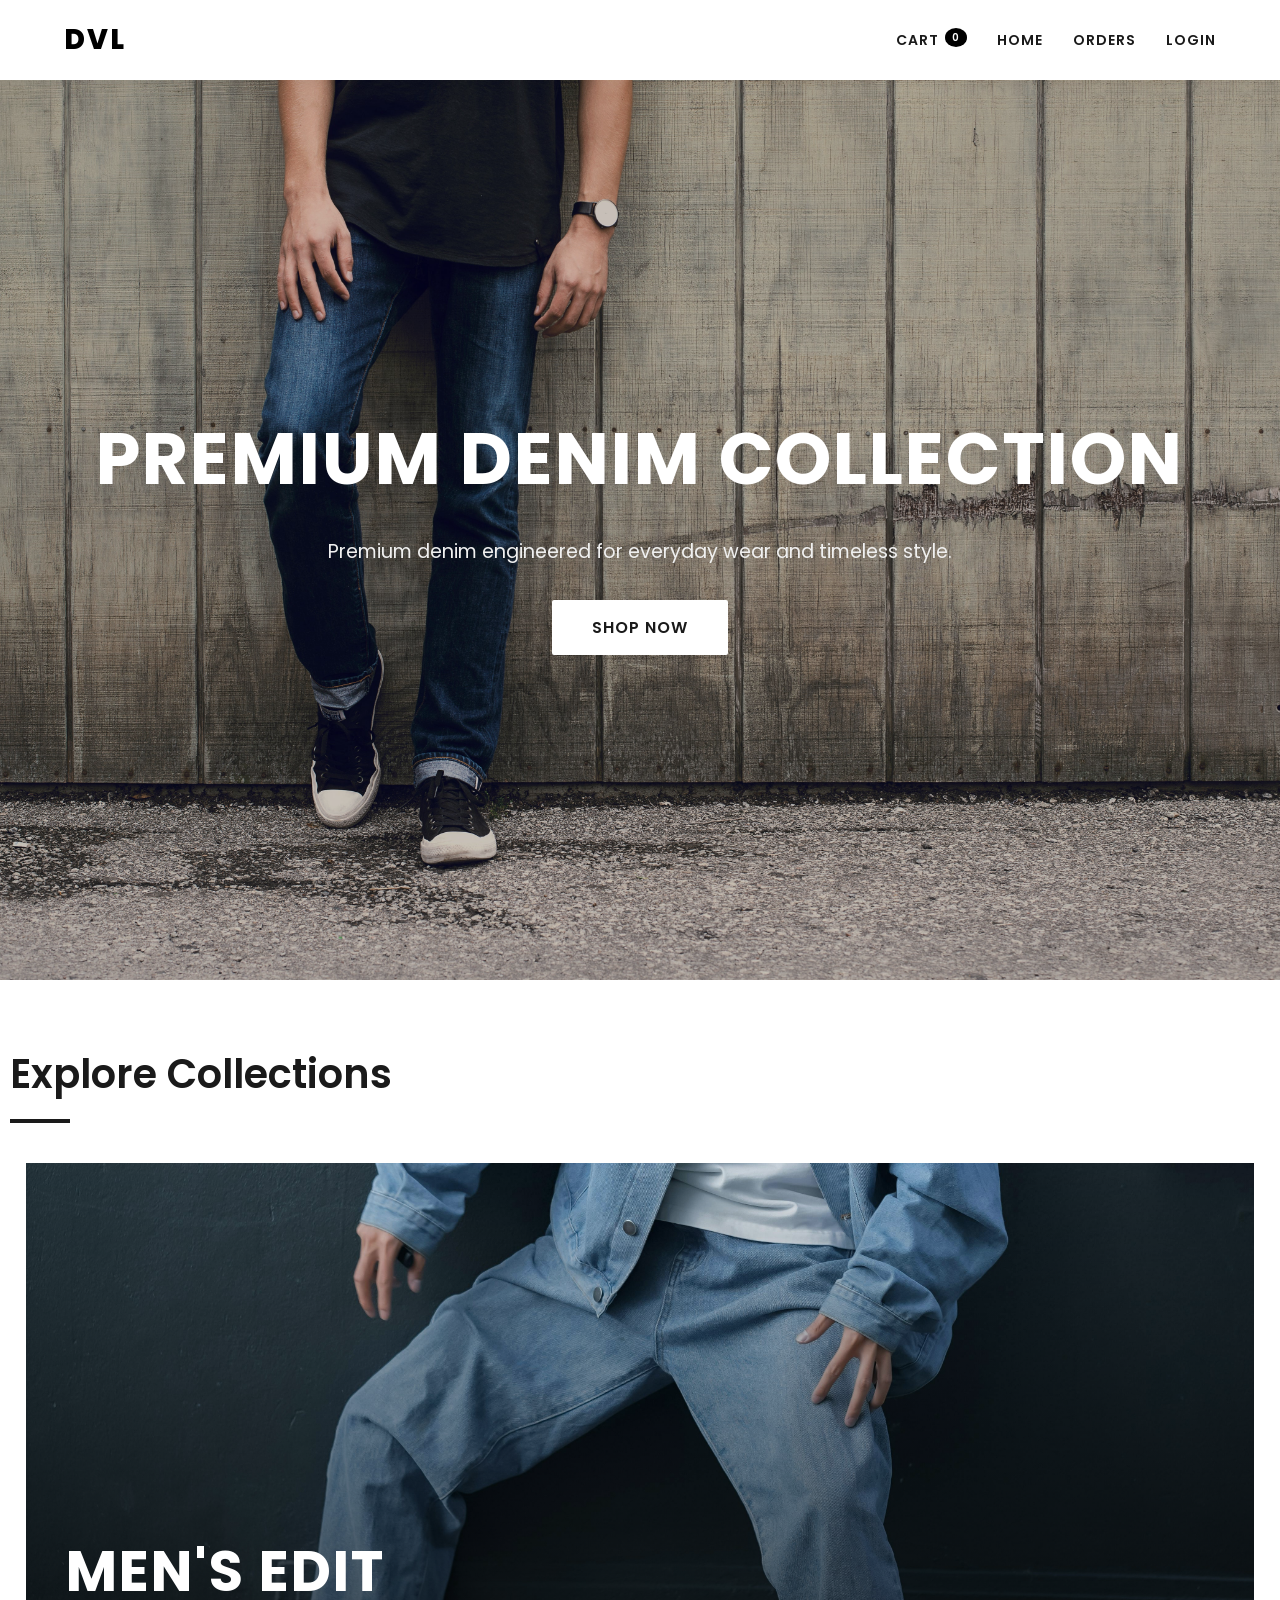
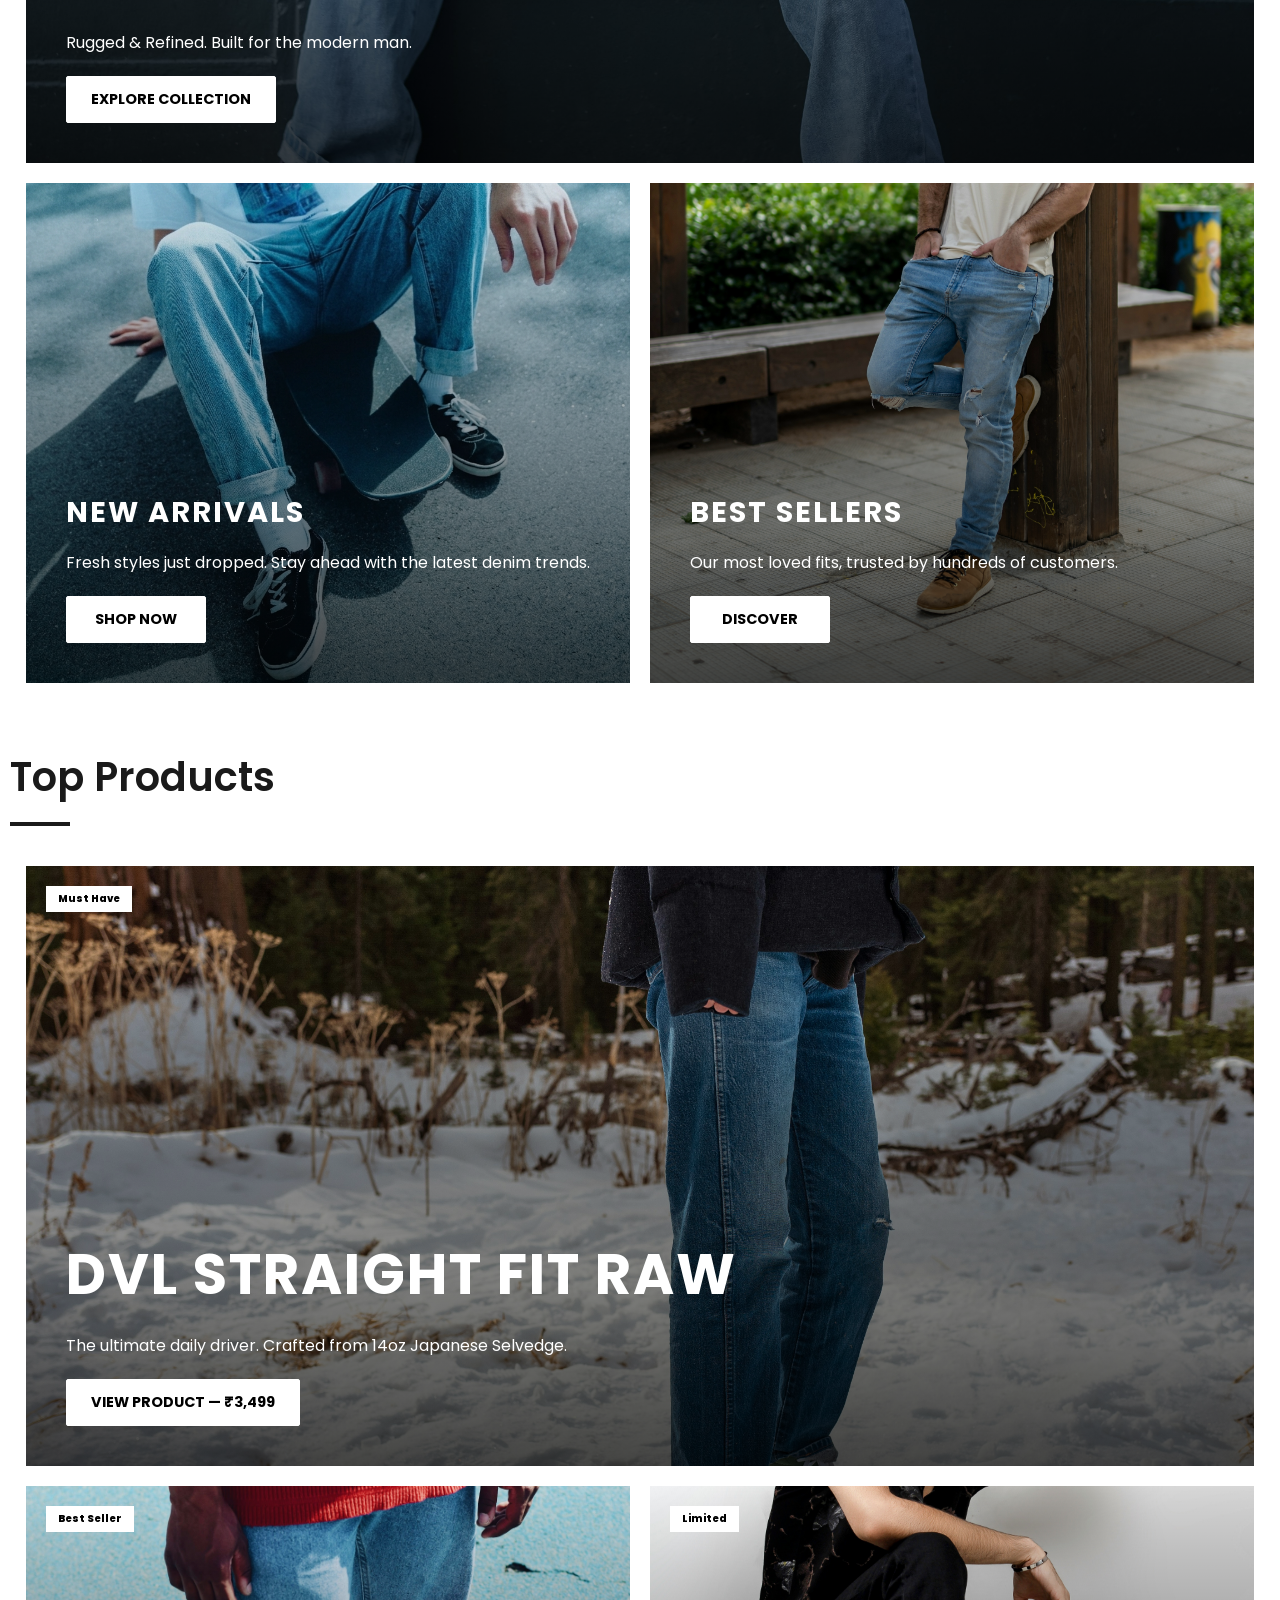
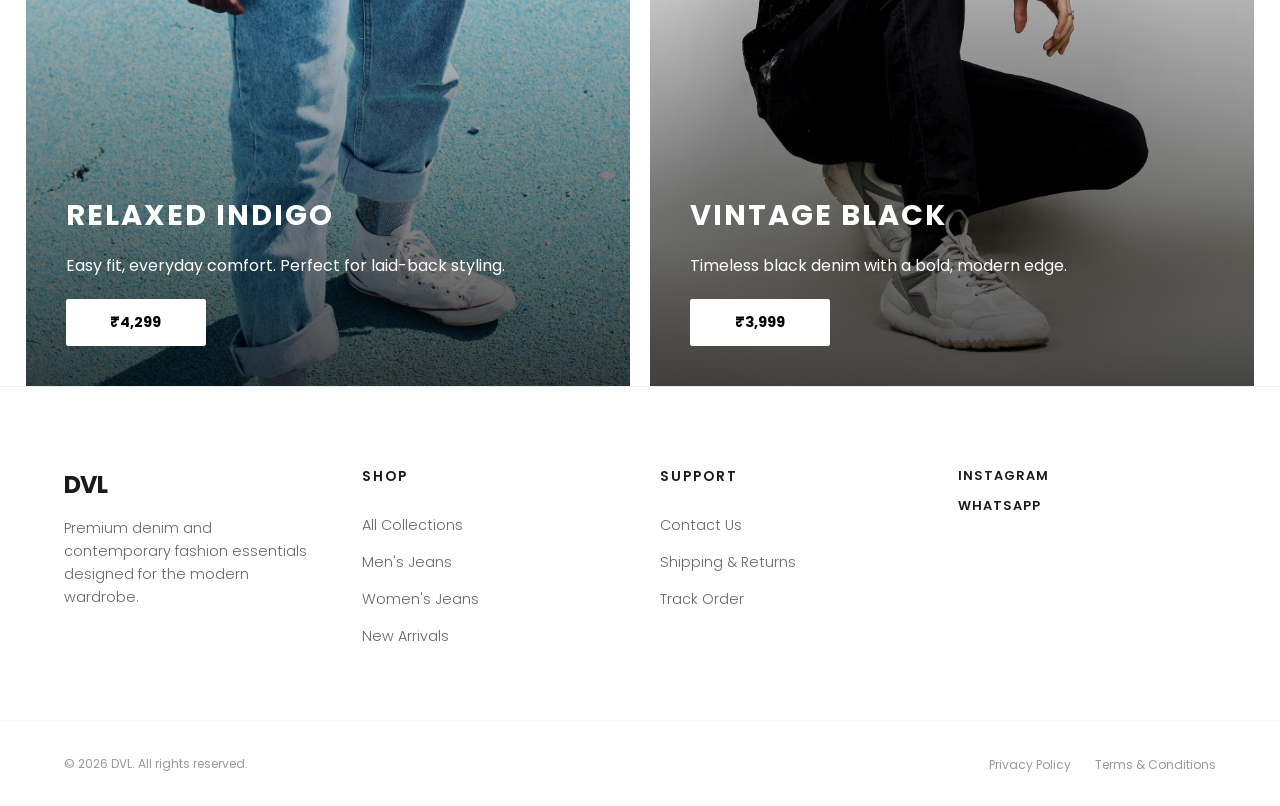
==== index.html @ 4c208b68 "Modify Frontend" ====
<!DOCTYPE html>
<html lang="en">

<head>
  <meta charset="UTF-8" />
  <meta name="viewport" content="width=device-width, initial-scale=1.0" />
  <title>DVL | Premium Jeans</title>

  <!-- product card and grid -->
  <link rel="stylesheet" href="./css/components/productCard.css">
  <link rel="stylesheet" href="./css/components/productGrid.css">

  <!-- Global css and toast -->
  <link rel="stylesheet" href="./css/shared/sharedCss.css">
  <link rel="stylesheet" href="./css/components/toast.css">

  <!-- navbar and footer -->
  <link rel="stylesheet" href="./css/components/navbar.css">
  <link rel="stylesheet" href="./css/components/hero.css">
  <link rel="stylesheet" href="./css/components/footer.css">

  <!-- page specific css -->
  <link rel="stylesheet" href="./css/pages/index.css">
  <!-- <link rel="stylesheet" href="../index.css"> -->

</head>

<body>

  <header id="navbar"></header>
  <div id="toast-container"></div>


  <section class="hero">
    <img src="./assets/images/mens-denim-fashion.jpg" alt="Premium Denim Collection" class="hero-img">

    <div class="hero-overlay"></div>
    <div class="hero-content">
      <h1>Premium Denim Collection</h1>
      <p>Premium denim engineered for everyday wear and timeless style.</p>
      <a href="#product-cards-container" class="hero-btn">Shop Now</a>
    </div>
  </section>



  <section class="container">
    <h1 class="section-title">Explore Collections</h1>
    <div class="bento-grid">
      <div class="bento-card large">
        <!-- <img src="./assets/images/maria-kovalets-N9t25W-dvDc-unsplash.jpg" alt="Men's Edit"> -->
        <!-- <img src="./assets/images/couple-casual-clothes-standing-against-blue-wall.jpg" alt="Men's Edit"> -->
        <img src="./assets/images/mensedit3.jpg" alt="Men's Edit">
        <div class="bento-overlay">
          <h3>Men's Edit</h3>
          <p>Rugged & Refined. Built for the modern man.</p>
          <a href="./collection.html?type=men" class="bento-btn">Explore Collection</a>
        </div>
      </div>

      <div class="bento-card">
        <img src="./assets/images/Gemini_Generated_Image_32xmdb32xmdb32xm.png" alt="Women's Edit">
        <div class="bento-overlay">
          <h3>New Arrivals</h3>
          <p>Fresh styles just dropped. Stay ahead with the latest denim trends.</p>
          <a href="./collection.html?type=new" class="bento-btn">Shop Now</a>
        </div>
      </div>

      <div class="bento-card">
        <img src="./assets/images/or-hakim-LSk5paRLh-Y-unsplash.jpg" alt="New Arrivals">
        <div class="bento-overlay">
          <h3>Best sellers</h3>
          <p>Our most loved fits, trusted by hundreds of customers.</p>
          <a href="./collection.html?type=bestseller" class="bento-btn">Discover</a>
        </div>
      </div>
    </div>
  </section>


  <section class="container">
    <h1 class="section-title">Top Products</h1>
    <div class="bento-grid">
      <div class="bento-card large">
        <img src="./assets/images/alex-pshenianykov-tn1fZMusweE-unsplash.jpg" alt="Slim Fit">
        <div class="bento-overlay">
          <div class="bento-badge">Must Have</div>
          <h3>DVL Straight Fit Raw</h3>
          <p>The ultimate daily driver. Crafted from 14oz Japanese Selvedge.</p>
          <a href="#" class="bento-btn">View Product — ₹3,499</a>
        </div>
      </div>

      <div class="bento-card">
        <img src="./assets/images/relaxed-indigo.jpg" alt="Relaxed Indigo">
        <div class="bento-overlay">
          <div class="bento-badge">Best Seller</div>
          <h3>Relaxed Indigo</h3>
          <p>Easy fit, everyday comfort. Perfect for laid-back styling.</p>
          <a href="#" class="bento-btn">₹4,299</a>
        </div>
      </div>

      <div class="bento-card">
        <img src="./assets/images/black.jpg" alt="Vintage Black">
        <div class="bento-overlay">
          <div class="bento-badge">Limited</div>
          <h3>Vintage Black</h3>
          <p>Timeless black denim with a bold, modern edge.</p>
          <a href="#" class="bento-btn">₹3,999</a>
        </div>
      </div>
    </div>
  </section>

  <div id="footer"></div>

  <script type="module" src="./js/pages/index.js"></script>
</body>

</html>
---- css/components/productCard.css ----
/* =============================================================
   PRODUCT CARD – GLOBAL & REUSABLE
   ============================================================= */

.product-card {
  display: block;
  text-decoration: none;
  color: #000;
  background: #fff;
  border-radius: 2px;
  overflow: hidden;
  /* border: 1px solid #eee; */
  transition: transform 0.35s ease, box-shadow 0.35s ease;
  animation: fadeUp 0.5s ease both;
  text-align: center;
}

.product-card:hover {
  transform: translateY(-6px);
  /* box-shadow: 0 18px 40px rgba(0, 0, 0, 0.08); */
}

/* ================= IMAGE ================= */

.product-card-image {
  width: 100%;
  aspect-ratio: 4 / 5;
  object-fit: cover;
  background-color: #f5f5f5;
  display: block;
  transition: transform 0.4s ease;
}

.product-card:hover .product-card-image {
  transform: scale(1.04);
}

/* ================= INFO ================= */

.product-card-info {
  padding: 1.6rem;
}

.product-card-name {
  font-size: 18px;
  font-weight: 300;
  margin-bottom: 0.6rem;
  line-height: 1.4;
  color: #1a1a1a;
}

.product-card-price {
  font-size: 16px;
  color: #666;
}

/* ================= ANIMATION ================= */

@keyframes fadeUp {
  from {
    opacity: 0;
    transform: translateY(12px);
  }

  to {
    opacity: 1;
    transform: translateY(0);
  }
}

/* =============================================================
   RESPONSIVE
   ============================================================= */

/* Tablets */
/* @media (max-width: 1100px) {
  .product-card-name {
    font-size: 14px;
    height: 2.5em;
    overflow: hidden;
  }

  .product-card-price {
    font-size: 14px;
  }
} */

/* Mobile */
@media (max-width: 768px) {
  .product-card-info {
    padding: 1.2rem;
  }

  .product-card-name {
    font-size: 14px;
  }

  .product-card-price {
    font-size: 14px;
  }
}

/* Small Phones */
@media (max-width: 480px) {
  .product-card-info {
    padding: 0.8rem;
  }

  .product-card-name {
    font-size: 10px;
  }

  .product-card-price {
    font-size: 10px;
  }
}
---- css/shared/sharedCss.css ----
@import url('https://fonts.googleapis.com/css2?family=Poppins:ital,wght@0,100;0,200;0,300;0,400;0,500;0,600;0,700;0,800;0,900;1,100;1,200;1,300;1,400;1,500;1,600;1,700;1,800;1,900&display=swap');

* {
    margin: 0;
    padding: 0;
    box-sizing: border-box;
}

body {
    font-family: "Poppins", sans-serif;
    font-weight: 400;
    font-style: normal;
    background: #ffffff;
    color: #1a1a1a;
    padding-top: 80px;
}

html,
body {
    overflow-x: hidden;
}

html {
  scroll-behavior: smooth;
}

a {
    text-decoration: none;
    color: inherit;
}
---- css/components/navbar.css ----
/* ================= NAVBAR BASE ================= */
.navbar {
  position: fixed;
  top: 0;
  left: 0;
  width: 100%;
  height: 80px;
  display: flex;
  justify-content: space-between;
  align-items: center;
  padding: 0 5%;
  background: #fff;
  z-index: 1000;
  box-sizing: border-box;
  box-shadow: 0 2px 10px rgba(0, 0, 0, 0.05);

  /* transition: transform 0.2s ease-in-out; */
  /* Smooth hide/show effect */
}

/* .navbar--hidden {
  transform: translateY(-100%);
} */

.logo {
  font-size: 28px;
  font-weight: 800;
  letter-spacing: 2px;
  text-decoration: none;
  color: #000;
}

.nav-right {
  display: flex;
  align-items: center;
  gap: 30px;
}

.desktop-nav {
  display: flex;
  gap: 30px;
}

.desktop-nav a,
.cart {
  font-size: 14px;
  font-weight: 600;
  text-decoration: none;
  color: #1a1a1a;
  letter-spacing: 1px;
  transition: opacity 0.3s;
}

.desktop-nav a:hover,
.cart:hover {
  opacity: 0.6;
}

.cart-count {
  background: #000;
  color: #fff;
  font-size: 10px;
  padding: 2px 7px;
  border-radius: 50%;
  vertical-align: top;
  margin-left: 2px;
}

/* Hamburger Styles */
.hamburger {
  display: none;
  /* Hide on desktop */
  flex-direction: column;
  gap: 6px;
  cursor: pointer;
}

.hamburger span {
  width: 25px;
  height: 2px;
  background: #000;
  transition: 0.3s;
}

/* ================= SIDEBAR (MOBILE) ================= */
.sidebar {
  position: fixed;
  top: 0;
  right: -300px;
  /* Hidden by default */
  width: 300px;
  height: 100vh;
  background: #fff;
  z-index: 2000;
  transition: 0.4s ease-in-out;
  padding: 40px;
  box-sizing: border-box;
  display: flex;
  flex-direction: column;
}

.sidebar.active {
  right: 0;
}

.sidebar-header {
  display: flex;
  justify-content: flex-end;
  margin-bottom: 50px;
}

.close-btn {
  font-size: 35px;
  cursor: pointer;
  line-height: 1;
}

.sidebar-links {
  display: flex;
  flex-direction: column;
  gap: 30px;
}

.sidebar-links a {
  font-size: 20px;
  font-weight: 500;
  text-decoration: none;
  color: #1a1a1a;
}

.sidebar-overlay {
  position: fixed;
  top: 0;
  left: 0;
  width: 100%;
  height: 100%;
  background: rgba(0, 0, 0, 0.4);
  display: none;
  z-index: 1500;
}

.sidebar-overlay.active {
  display: block;
}

/* ================= RESPONSIVE ================= */
@media (max-width: 768px) {
  .desktop-nav {
    display: none;
    /* Hide desktop links */
  }

  .hamburger {
    display: flex;
    /* Show hamburger */
  }

  .navbar {
    height: 70px;
    padding: 0 20px;
  }
}
---- css/components/hero.css ----
/* ================= HERO ================= */

.hero {
    position: relative;
    width: 100%;
    max-width: 1800px;
    margin: auto;
    height: 100vh;
    min-height: 600px;
    display: flex;
    align-items: center;
    justify-content: center;
    text-align: center;
    color: #ffffff;
    overflow: hidden;
}

.hero-img {
    position: absolute;
    top: 0;
    left: 0;
    width: 100%;
    height: 100%;
    object-fit: cover;
    object-position: center top;
    z-index: 1;
    /* Sits behind content */
}

.hero-overlay {
    position: absolute;
    inset: 0;
    background: rgba(0, 0, 0, 0.2);
    z-index: 2;
}

.hero-content {
    position: relative;
    z-index: 2;
    padding: 0 20px;
}

.hero h1 {
    font-size: clamp(2.5rem, 6vw, 4.5rem);
    font-weight: 700;
    margin-bottom: 1.5rem;
    letter-spacing: 2px;
    text-transform: uppercase;
}

.hero p {
    color: #f0f0f0;
    font-size: 1.2rem;
    max-width: 700px;
    margin: 0 auto 2rem;
    line-height: 1.6;
}

.hero-btn {
    display: inline-block;
    padding: 15px 40px;
    background-color: #fff;
    color: #1a1a1a;
    text-decoration: none;
    font-weight: 600;
    text-transform: uppercase;
    letter-spacing: 1px;
    transition: all 0.3s ease;
}

.hero-btn {
  display: inline-flex;
  align-items: center;
  justify-content: center;
  text-align: center;
  border-radius: 2px;
  white-space: nowrap;
}

.hero-btn:hover {
    background-color: transparent;
    color: #ffffff;
    border: 1px solid #ffffff;
    transform: translateY(-5px);
}

.hero-subtitle {
  display: block;
  font-size: 0.9rem;
  letter-spacing: 4px;
  text-transform: uppercase;
  margin-bottom: 1rem;
  color: #d4d4d4;
}






/* ================= FINAL RESPONSIVE ================= */

/* ---------- 1024px ---------- */
@media (max-width: 1024px) {

    .hero-img {
        object-position: 30% center;
    }

}


/* ---------- 768px ---------- */
@media (max-width: 768px) {

    .hero {
        height: 80vh;
        padding: 3rem 1rem;
    }

    .hero h1 {
        font-size: 2.2rem;
    }

    .hero p {
        font-size: 1rem;
    }

}


/* ---------- 480px ---------- */
@media (max-width: 480px) {

    /* Hero */
    .hero {
        height: 75vh;
    }

    .hero h1 {
        font-size: 1.8rem;
    }

    .hero p {
        font-size: 0.9rem;
    }

}

/* Add this to your sharedCss.css or the top of your navbar.css */
body {
  padding-top: 80px; /* This pushes the content down exactly 80px */
}

@media (max-width: 768px) {
  body {
    padding-top: 70px; /* Matches your mobile navbar height */
  }
}
---- css/components/footer.css ----
/* =============================================================
   ENHANCED FOOTER (Fully Responsive + Custom Mobile Layout)
   ============================================================= */

.main-footer {
    background-color: #fff;
    color: #1a1a1a;
    padding: 80px 0 0 0;
    border-top: 1px solid #eee;
    font-family: "Poppins", sans-serif;
}

.footer-container {
    max-width: 1300px;
    margin: 0 auto;
    padding: 0 5% 60px 5%;
    display: grid;
    /* Desktop: 4 columns */
    grid-template-columns: repeat(4, 1fr); 
    gap: 40px;
}

/* Typography & Logo */
.footer-logo {
    font-size: 1.5rem;
    letter-spacing: -1px;
    margin-bottom: 15px;
    font-weight: 700;
}

.footer-col h3 {
    font-size: 0.85rem;
    text-transform: uppercase;
    letter-spacing: 2px;
    margin-bottom: 25px;
    font-weight: 600;
}

.footer-col p {
    font-size: 0.9rem;
    color: #666;
    line-height: 1.6;
    font-weight: 300;
    margin-bottom: 15px;
}

/* Lists & Links */
.footer-col ul {
    list-style: none;
    padding: 0;
}

.footer-col ul li {
    margin-bottom: 12px;
}

.footer-col ul li a {
    text-decoration: none;
    color: #666;
    font-size: 0.9rem;
    font-weight: 300;
    display: inline-block;
    position: relative;
    transition: color 0.3s ease;
}

.footer-col ul li a::after {
    content: '';
    position: absolute;
    width: 0;
    height: 1px;
    bottom: -2px;
    left: 0;
    background-color: #1a1a1a;
    transition: width 0.3s ease;
}

.footer-col ul li a:hover {
    color: #1a1a1a;
}

.footer-col ul li a:hover::after {
    width: 100%;
}

/* Social Links */
.footer-social-links {
    display: flex;
    flex-direction: column;
    gap: 12px;
}

.social-item {
    text-decoration: none;
    color: #1a1a1a;
    font-size: 0.8rem;
    font-weight: 600;
    text-transform: uppercase;
    letter-spacing: 1px;
}

/* Bottom Bar */
.footer-bottom {
    border-top: 1px solid #f4f4f4;
    padding: 30px 5%;
}

.bottom-container {
    max-width: 1300px;
    margin: 0 auto;
    display: flex;
    justify-content: space-between;
    align-items: center;
}

.footer-bottom p {
    font-size: 0.75rem;
    color: #999;
}

.legal-links a {
    text-decoration: none;
    color: #999;
    font-size: 0.75rem;
    margin-left: 20px;
}

/* =============================================================
   RESPONSIVE LOGIC
   ============================================================= */

@media (max-width: 768px) {
    .footer-container {
        /* Define a custom grid layout for mobile */
        grid-template-areas: 
            "brand brand"
            "social social"
            "shop support";
        grid-template-columns: 1fr 1fr;
        gap: 30px 20px;
    }

    /* Assign columns to grid areas */
    .brand-col { 
        grid-area: brand; 
    }
    
    /* We target the 4th column specifically for socials */
    .footer-container > div:nth-child(4) { 
        grid-area: social; 
    }

    /* We target 2nd and 3rd columns for Shop/Support */
    .footer-container > div:nth-child(2) { 
        grid-area: shop; 
    }
    .footer-container > div:nth-child(3) { 
        grid-area: support; 
    }

    /* Mobile Social Styling: Horizontal row */
    .footer-social-links {
        flex-direction: row;
        gap: 20px;
        margin-top: -10px;
        padding-bottom: 20px;
        border-bottom: 1px solid #eee; /* Visual separator */
    }

    .bottom-container {
        flex-direction: column;
        gap: 15px;
        text-align: center;
    }

    .legal-links a {
        margin: 0 10px;
    }
}

@media (max-width: 480px) {
    .main-footer {
        padding-top: 50px;
    }
    
    .footer-logo {
        font-size: 1.3rem;
    }
    
    .footer-col p {
        font-size: 0.85rem;
    }
}
---- css/pages/index.css ----
/* ================= LAYOUT ================= */

.container {
  /* padding: 5rem 2%; */
  max-width: 1440px;
  margin: 0 auto;
}

.section-title {
  font-size: 2.5rem;
  font-weight: 600;
  margin-bottom: 2.5rem;
  margin-top: 4rem;
  padding-left: 10px;
}

.section-title::after {
  content: '';
  display: block;
  width: 60px;
  height: 4px;
  background: #1a1a1a;
  margin-top: 15px;
}


/* ================= FILTERS ================= */

.filters {
  display: flex;
  gap: 15px;
  margin: 0 0 3rem;
  padding-left: 10px;
  flex-wrap: wrap;
  align-items: center;
}

.filters select,
.clear-filters {
  appearance: none;
  background-color: #fff;
  border: 1px solid #e0e0e0;
  border-radius: 4px;
  color: #1a1a1a;
  cursor: pointer;
  font-family: inherit;
  font-size: 13px;
  padding: 12px 40px 12px 16px;
  text-transform: uppercase;
  transition: 0.3s;
}

.filters select {
  background-image: url("data:image/svg+xml,%3Csvg xmlns='http://www.w3.org/2000/svg' width='12' height='12' stroke='%23333'%3E%3Cpath d='m6 9 6 6 6-6'/%3E%3C/svg%3E");
  background-repeat: no-repeat;
  background-position: right 12px center;
  min-width: 160px;
}

.filters select:hover,
.clear-filters:hover {
  border-color: #1a1a1a;
}

.clear-filters {
  background: transparent;
  border: none;
  color: #888;
  text-decoration: underline;
}


/* ================= BENTO GRID ================= */

.bento-grid {
  display: grid;
  grid-template-columns: repeat(2, 1fr);
  gap: 20px;
  max-width: 1440px;
  margin: 0 auto;
  padding: 0 2%;
}

.bento-card {
  position: relative;
  height: 500px;
  overflow: hidden;
  cursor: pointer;
  background-color: #f4f4f4;
}

.bento-card.large {
  grid-column: span 2;
  height: 600px;
}

.bento-card img {
  width: 100%;
  height: 100%;
  object-fit: cover;
  transition: transform 0.5s ease;
  object-position: center top;
  overflow: hidden;
}

.bento-card:hover img {
  transform: scale(1.05);
}

.bento-overlay {
  position: absolute;
  inset: 0;
  background: linear-gradient(to top, rgba(0, 0, 0, 0.7), transparent);
  display: flex;
  flex-direction: column;
  justify-content: flex-end;
  padding: 40px;
  color: #fff;
}

.bento-overlay p {
  margin: 0.5rem 0 0.8rem 0;
}

.bento-card h3 {
  font-weight: 700;
  text-transform: uppercase;
  letter-spacing: 2px;
}

.bento-card.large h3 {
  font-size: clamp(2rem, 5vw, 3.5rem);
}

.bento-card:not(.large) h3 {
  font-size: clamp(1.2rem, 3vw, 1.8rem);
}

.bento-btn {
  width: fit-content;
  /* padding: 14px 30px; */
  padding: 0.6rem 1rem;
  display: inline-block;
  background: #fff;
  color: #000;
  border: 1px solid #fff;
  /* font-size: 12px; */
  font-size: 0.9rem;
  white-space: nowrap;
  text-transform: uppercase;
  transition: 0.3s;
}

.bento-btn:hover {
  background: transparent;
  color: #fff;
}

.bento-badge {
  position: absolute;
  top: 20px;
  left: 20px;
  background: #fff;
  color: #000;
  padding: 5px 12px;
  font-size: 10px;
  font-weight: 800;
}

.bento-overlay {
  display: flex;
  flex-direction: column;
  gap: 0.5rem;
}



/* ================= BUTTON ENHANCEMENTS ================= */
.bento-btn {
  display: inline-flex;
  align-items: center;
  justify-content: center;
  text-align: center;
  border-radius: 2px;
  white-space: nowrap;
}

.bento-btn {
  font-weight: 700;
  padding: 12px 24px;
  min-width: 140px;
}


/* ================= FINAL RESPONSIVE ================= */

/* ---------- 1024px ---------- */
@media (max-width: 1024px) {

  .bento-grid {
    grid-template-columns: repeat(2, 1fr);
  }

  .bento-card.large {
    grid-column: span 2;
    height: 500px;
  }

  .bento-overlay {
    padding: 30px;
  }

}


/* ---------- 768px ---------- */
@media (max-width: 768px) {

  /* Reduce section gaps */
  .container {
    padding: 1.5rem 12px;
  }

  .section-title {
    font-size: 1.6rem;
    margin-top: 2rem;       /* reduced */
    margin-bottom: 1.5rem;  /* reduced */
  }

  /* Filters */
  .filters {
    display: grid;
    grid-template-columns: repeat(2, 1fr);
    gap: 10px;
    margin-bottom: 1.5rem; /* reduced */
  }

  .clear-filters {
    grid-column: span 2;
    text-align: center;
  }

  /* Bento Layout */
  .bento-grid {
    grid-template-columns: 1fr;
    gap: 15px;
  }

  .bento-card,
  .bento-card.large {
    grid-column: span 1;
    height: 350px;
  }

  .bento-overlay {
    padding: 20px;
  }

  .bento-card p {
    display: none; /* keeping your design */
  }

  .bento-btn {
    font-size: 0.8rem;
    padding: 0.5rem 0.8rem;
    width: 100%;
  }
}


/* ---------- 480px ---------- */
@media (max-width: 480px) {

  /* Sections tighter */
  .section-title {
    font-size: 1.4rem;
    margin-top: 1.5rem;
    margin-bottom: 1rem;
  }

  .container {
    padding: 1rem 10px;
  }

  /* Filters */
  .filters select {
    font-size: 10px;
  }

  /* Bento */
  .bento-grid {
    gap: 10px;
  }

  .bento-card,
  .bento-card.large {
    height: 300px;
  }

  .bento-overlay {
    padding: 15px;
  }

  .bento-overlay h3 {
    font-size: 1.2rem;
  }

  .bento-btn {
    font-size: 0.75rem;
    padding: 0.4rem 0.7rem;
  }
}
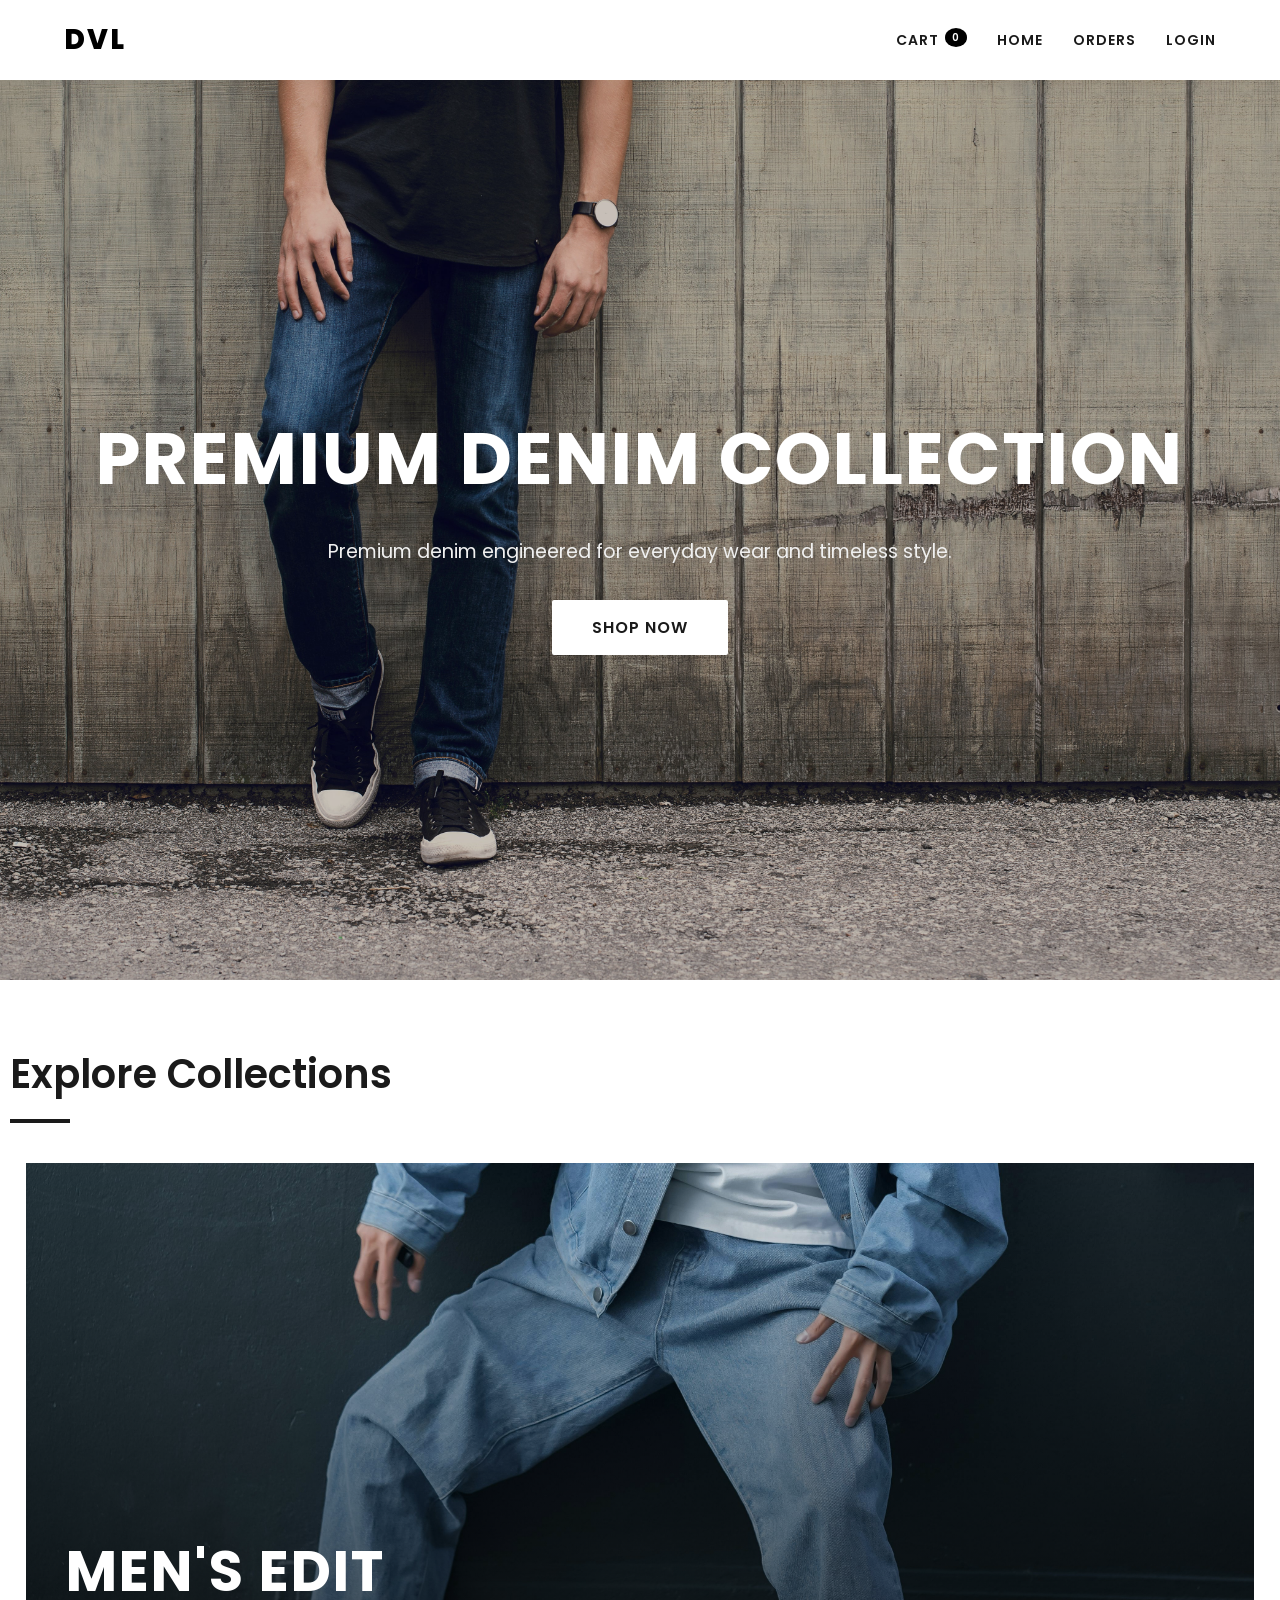
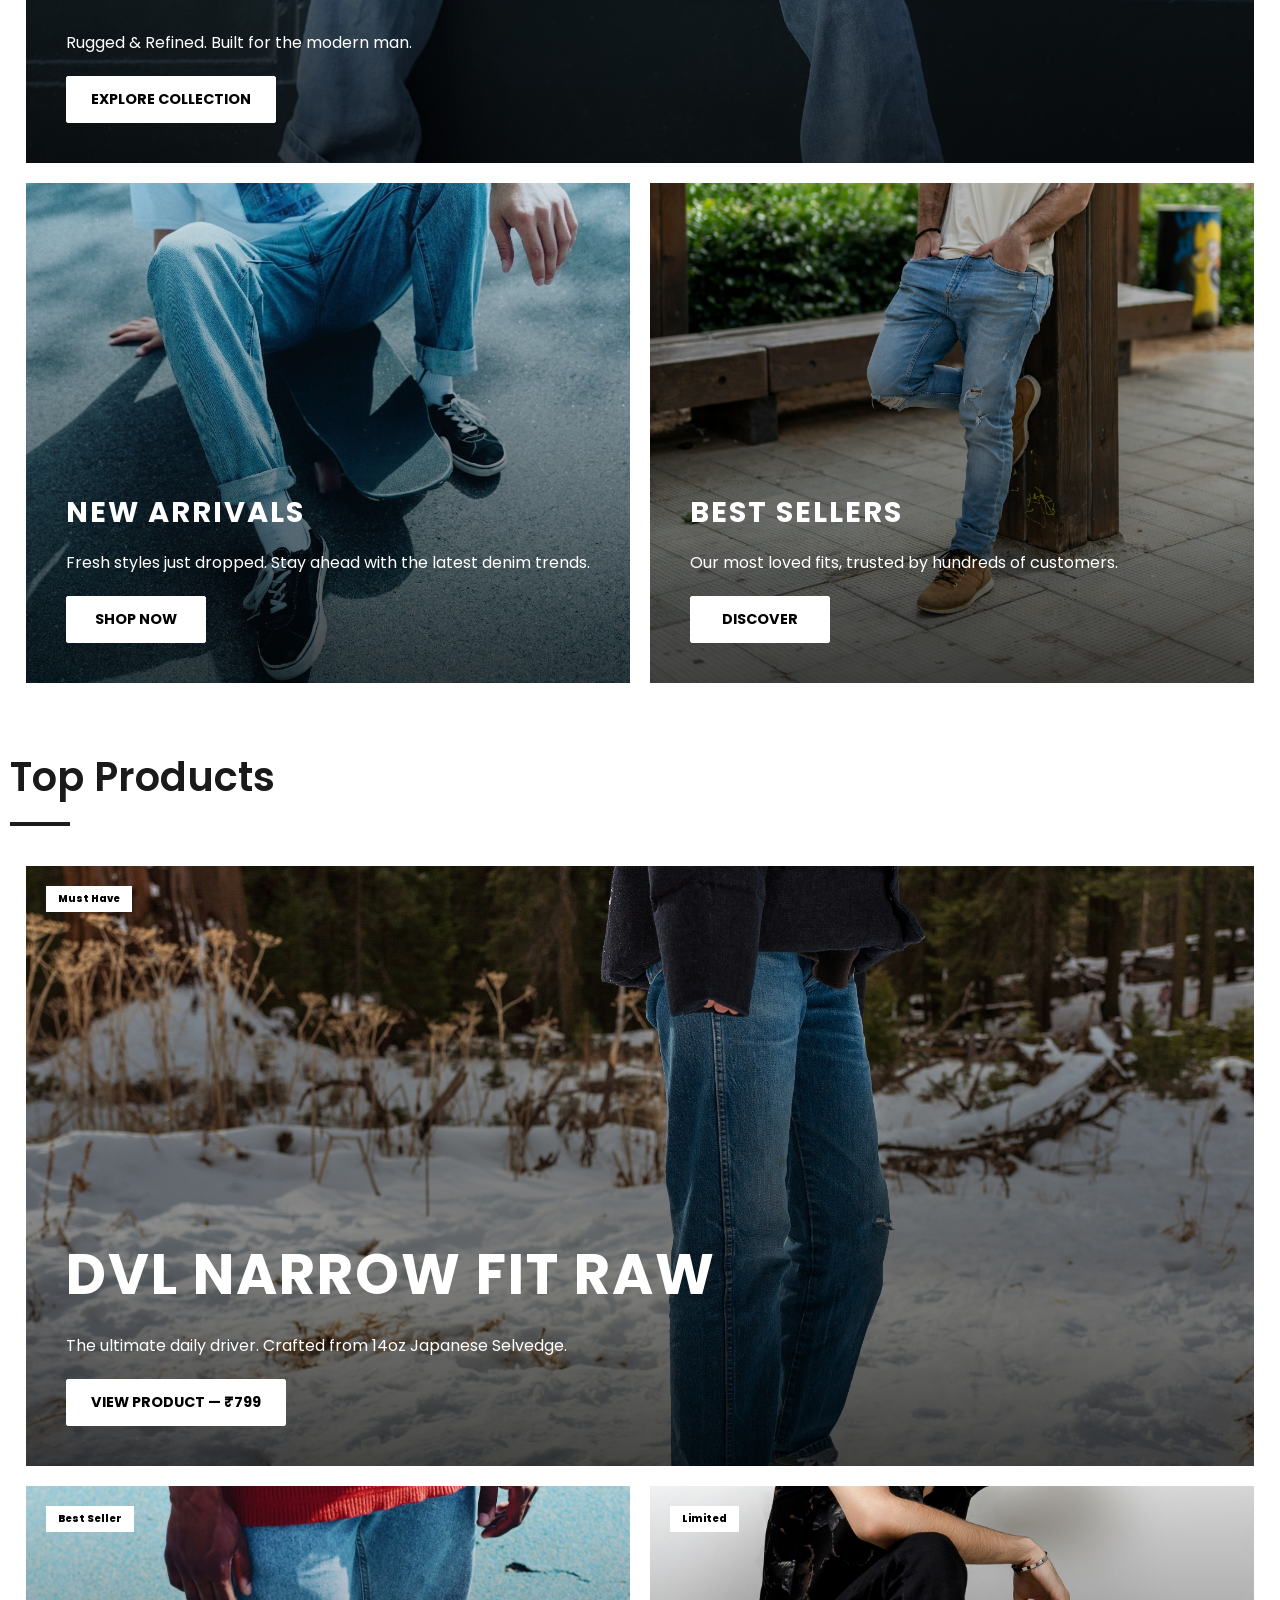
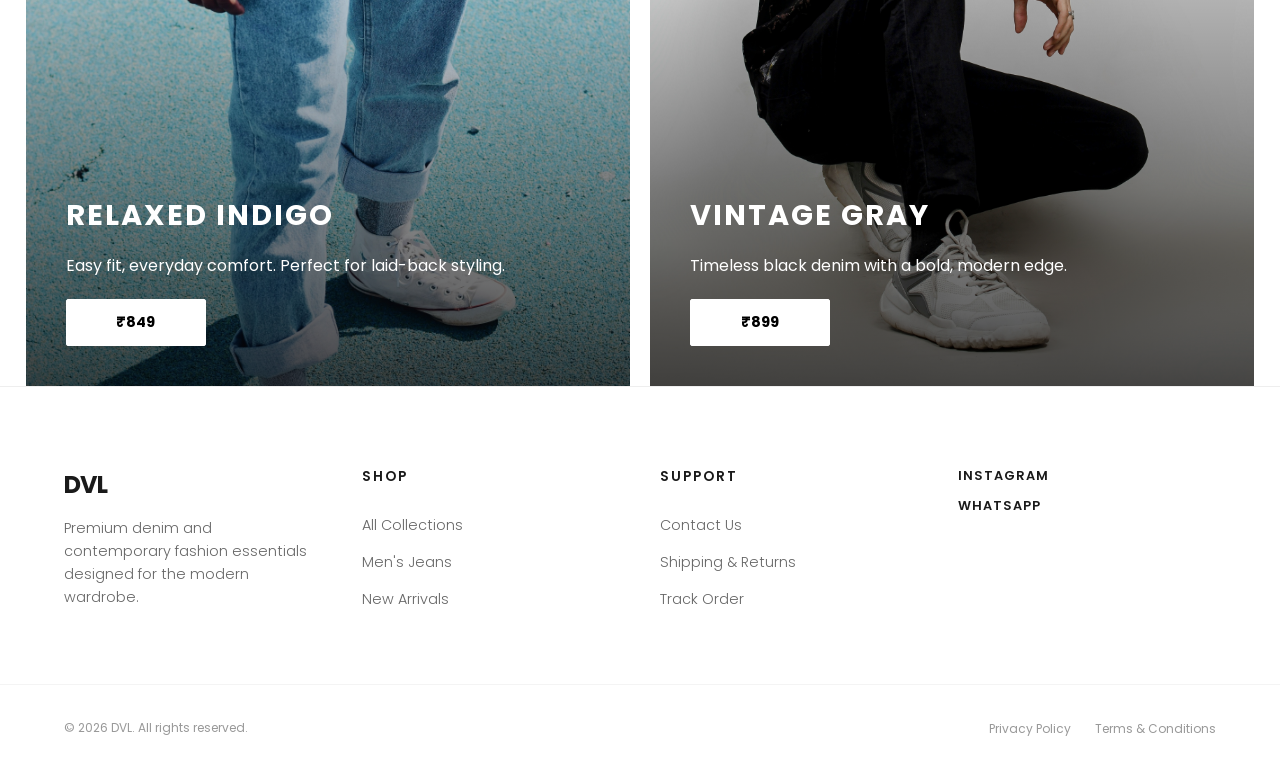
==== commit b90ad8d4: "Update social links" ====
--- a/index.html
+++ b/index.html
@@ -44,7 +44,7 @@
 
 
 
-  <section class="container">
+  <section class="container" id="exp_collection">
     <h1 class="section-title">Explore Collections</h1>
     <div class="bento-grid">
       <div class="bento-card large">
@@ -86,9 +86,9 @@
         <img src="./assets/images/alex-pshenianykov-tn1fZMusweE-unsplash.jpg" alt="Slim Fit">
         <div class="bento-overlay">
           <div class="bento-badge">Must Have</div>
-          <h3>DVL Straight Fit Raw</h3>
+          <h3>DVL Narrow Fit Raw</h3>
           <p>The ultimate daily driver. Crafted from 14oz Japanese Selvedge.</p>
-          <a href="#" class="bento-btn">View Product — ₹3,499</a>
+          <a href="http://127.0.0.1:3000/Frontend/product-gallery.html?productId=69ec77e6981b5a3d34132a13" class="bento-btn">View Product — ₹799</a>
         </div>
       </div>
 
@@ -98,7 +98,7 @@
           <div class="bento-badge">Best Seller</div>
           <h3>Relaxed Indigo</h3>
           <p>Easy fit, everyday comfort. Perfect for laid-back styling.</p>
-          <a href="#" class="bento-btn">₹4,299</a>
+          <a href="http://127.0.0.1:3000/Frontend/product-gallery.html?productId=69ec7ee40b931fd4e5b0b917" class="bento-btn">₹849</a>
         </div>
       </div>
 
@@ -106,9 +106,9 @@
         <img src="./assets/images/black.jpg" alt="Vintage Black">
         <div class="bento-overlay">
           <div class="bento-badge">Limited</div>
-          <h3>Vintage Black</h3>
+          <h3>Vintage Gray</h3>
           <p>Timeless black denim with a bold, modern edge.</p>
-          <a href="#" class="bento-btn">₹3,999</a>
+          <a href="http://127.0.0.1:3000/Frontend/product-gallery.html?productId=69ec81f0454924fcaea53074" class="bento-btn">₹899</a>
         </div>
       </div>
     </div>
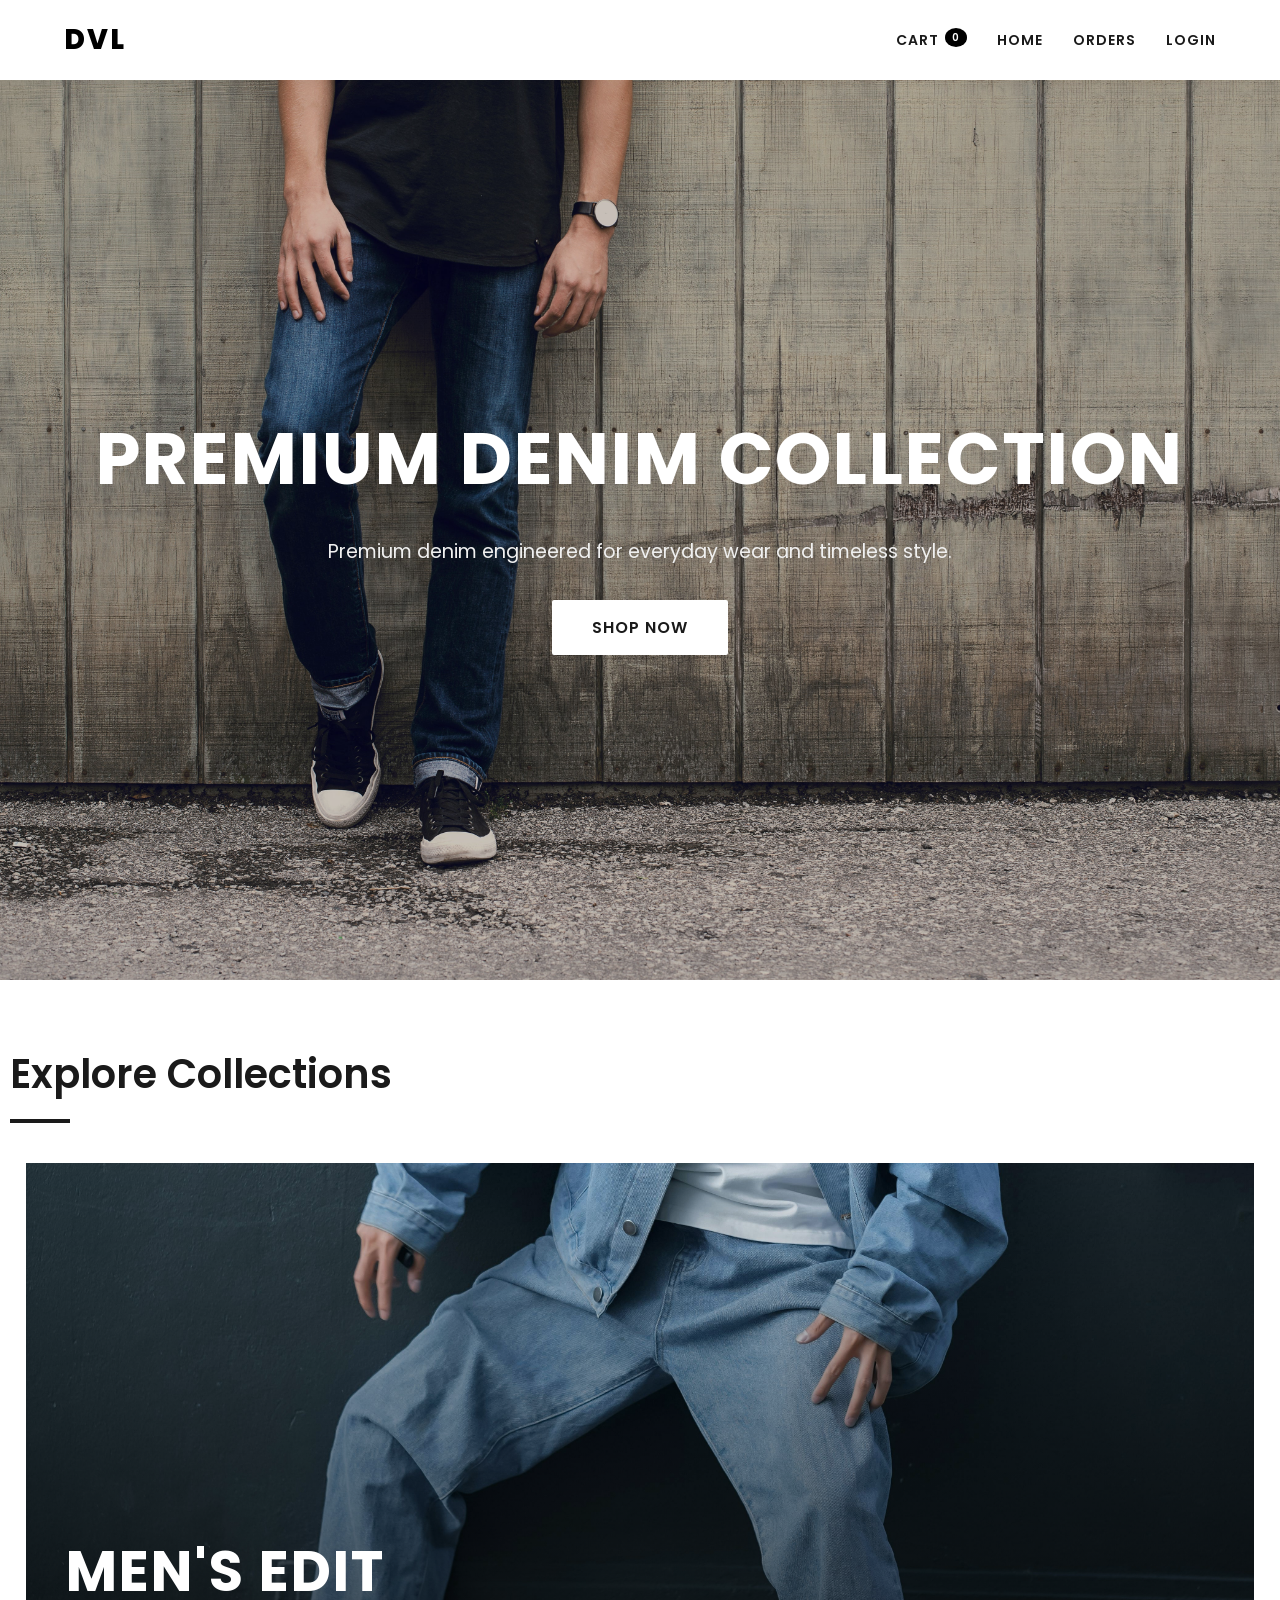
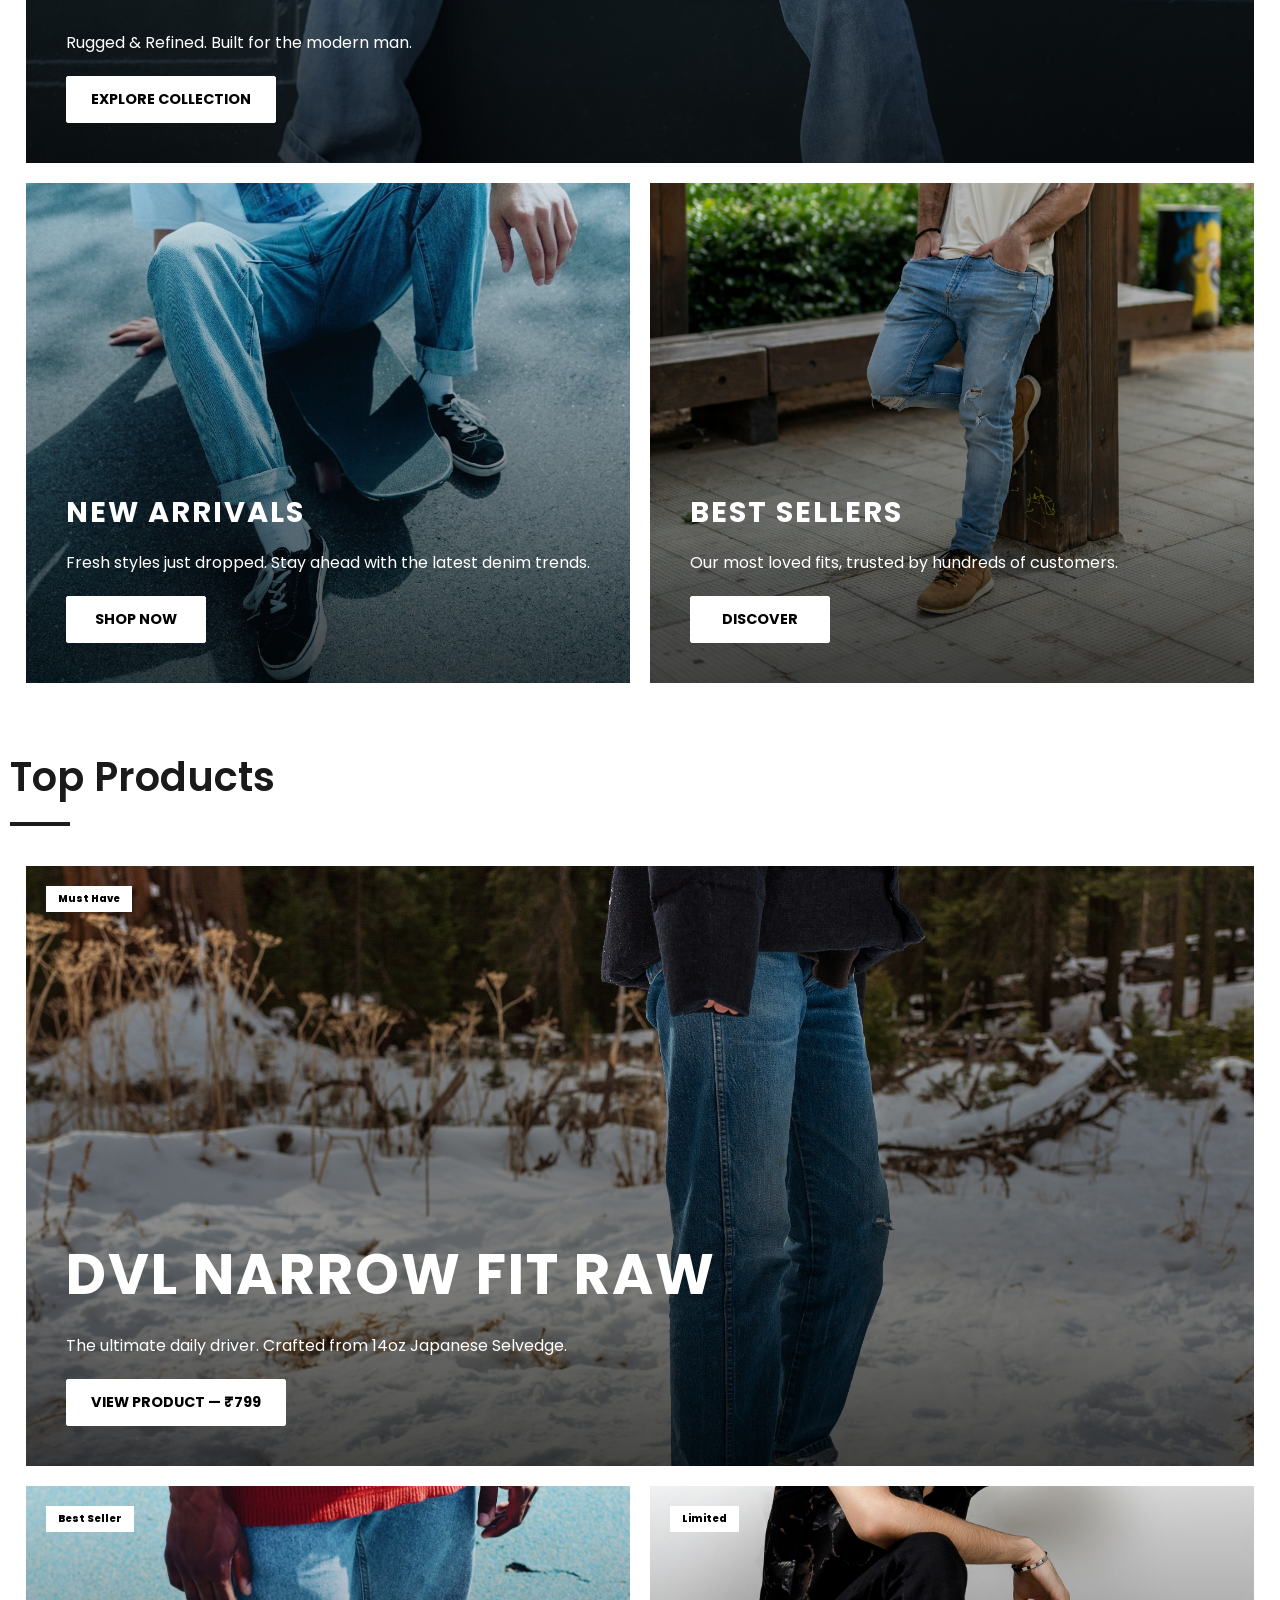
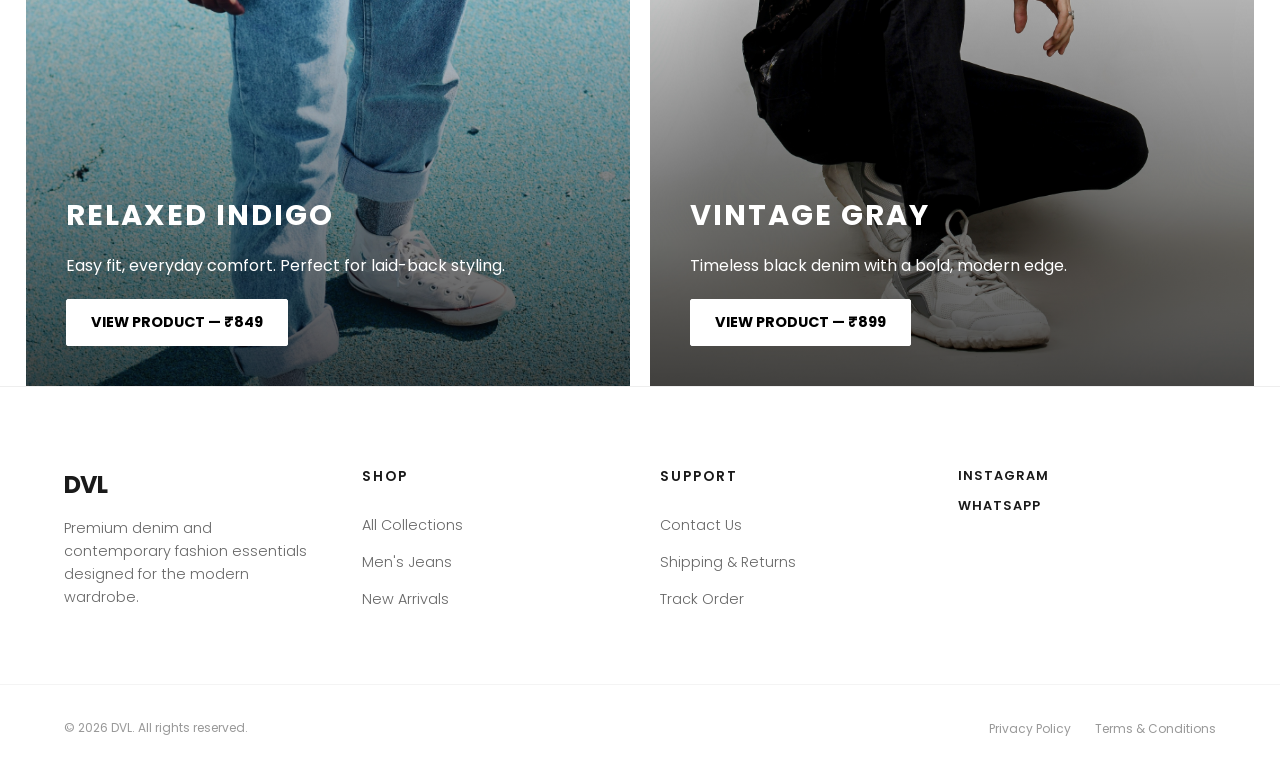
==== commit dbceea18: "Update top products url in index.html" ====
--- a/index.html
+++ b/index.html
@@ -38,7 +38,7 @@
     <div class="hero-content">
       <h1>Premium Denim Collection</h1>
       <p>Premium denim engineered for everyday wear and timeless style.</p>
-      <a href="#product-cards-container" class="hero-btn">Shop Now</a>
+      <a href="#exp_collection" class="hero-btn">Shop Now</a>
     </div>
   </section>
 
@@ -88,7 +88,7 @@
           <div class="bento-badge">Must Have</div>
           <h3>DVL Narrow Fit Raw</h3>
           <p>The ultimate daily driver. Crafted from 14oz Japanese Selvedge.</p>
-          <a href="http://127.0.0.1:3000/Frontend/product-gallery.html?productId=69ec77e6981b5a3d34132a13" class="bento-btn">View Product — ₹799</a>
+          <a href="../Frontend/product-gallery.html?productId=69ec77e6981b5a3d34132a13" class="bento-btn">View Product — ₹799</a>
         </div>
       </div>
 
@@ -98,7 +98,7 @@
           <div class="bento-badge">Best Seller</div>
           <h3>Relaxed Indigo</h3>
           <p>Easy fit, everyday comfort. Perfect for laid-back styling.</p>
-          <a href="http://127.0.0.1:3000/Frontend/product-gallery.html?productId=69ec7ee40b931fd4e5b0b917" class="bento-btn">₹849</a>
+          <a href="../Frontend/product-gallery.html?productId=69ec7ee40b931fd4e5b0b917" class="bento-btn">View Product — ₹849</a>
         </div>
       </div>
 
@@ -108,7 +108,7 @@
           <div class="bento-badge">Limited</div>
           <h3>Vintage Gray</h3>
           <p>Timeless black denim with a bold, modern edge.</p>
-          <a href="http://127.0.0.1:3000/Frontend/product-gallery.html?productId=69ec81f0454924fcaea53074" class="bento-btn">₹899</a>
+          <a href="../Frontend/product-gallery.html?productId=69ec81f0454924fcaea53074" class="bento-btn">View Product — ₹899</a>
         </div>
       </div>
     </div>
